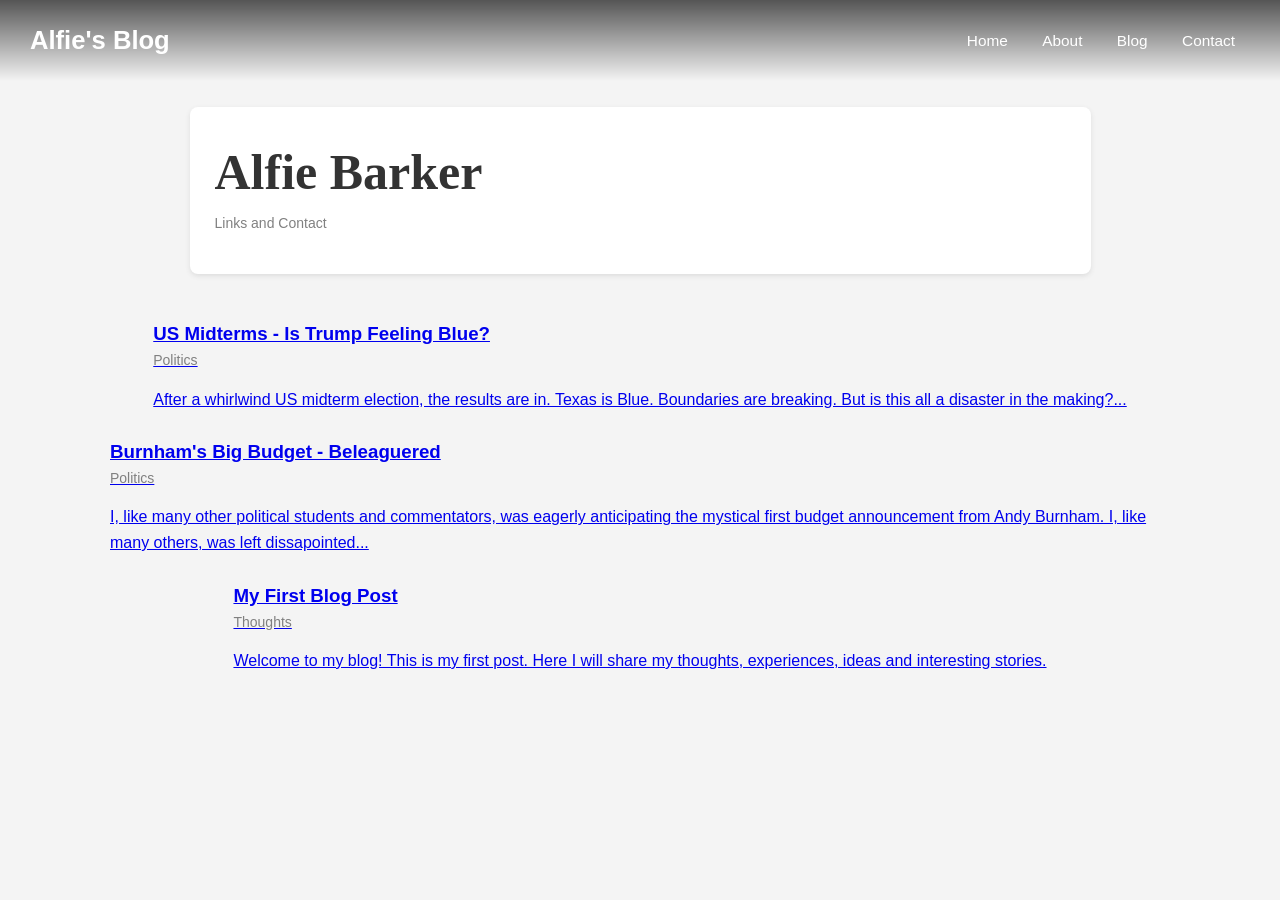
==== blog.html @ 76be7c30 "Rename Blog.html to blog.html" ====
<!DOCTYPE html>
<html lang="en">
<head>
    <meta charset="UTF-8">
    <meta name="viewport" content="width=device-width, initial-scale=1.0">
    <title>Alfie Barker - Blog List</title>
    <link rel="stylesheet" href="websitestyle.css">
</head>

<body>

<header>
<div class="hero-nav">

        <h2>Alfie's Blog</h2>

	<nav>
	  <a href="index.html">Home</a>
          <a href="about.html">About</a>
          <a href="blog.html">Blog</a>
          <a href="contact.html">Contact</a>
        </nav>
</div>
</header>
<br>
<br>
<br>
<div class="Deetscontainer">
	<article class="box1">

		<h1> Alfie Barker </h1>
		<p> Links and Contact </p>

	</article>

	
	<a href="post3.html" class="blogbox">

		<h3> US Midterms - Is Trump Feeling Blue? </h3>
		<p class="date"> Politics </p>
		<p>After a whirlwind US midterm election, the results are in. Texas is Blue. Boundaries are breaking. But is this all a disaster in the making?...</p>
	</a>

  	<a href="post2.html" class="blogbox">
		<h3> Burnham's Big Budget - Beleaguered </h3>
		<p class="date"> Politics </p>
		<p>I, like many other political students and commentators, was eagerly anticipating the mystical first budget announcement from Andy Burnham. I, like many others, was left dissapointed...</p>
	</a>

	<a href="post1.html" class="blogbox">
		<h3> My First Blog Post </h3>
		<p class="date"> Thoughts </p>
		<p>Welcome to my blog! This is my first post. Here I will share my thoughts, experiences, ideas and interesting stories.</p>
	</a>


</div>
</body>
</html>
---- websitestyle.css ----
* {
            margin: 0;
            padding: 0;
            box-sizing: border-box;
        }

        body {
            font-family: Arial, sans-serif;
            background: #f4f4f4;
            color: #333;
            line-height: 1.6;
        }

        header {
            background: white;
            color: white;
            
            text-align: center;
        }
.hero-image {
	  background-image: linear-gradient(rgba(0, 0, 0, 0.5), rgba(0, 0, 0, 0)), 
		  url("London Skyline.png");
	  background-colour: white;
	  height: 250px;
	  background-position: center;
	  background-repeat: no-repeat;
	  background-size: cover;
	  position: relative;border-radius: 0 0 25px 25px;
	  overflow: hidden;
	}
	.hero-text {
  	  text-align: center;
 	  position: absolute;
  	  top: 60%;
	  left: 50%;
	  transform: translate(-50%, -50%);
	  color: white;
	  font-family: Arial, sans-serif;
	width: 100%;
	}


	.hero-nav {
  	  position: fixed;
   	  top: 0;
  	  left: 0;
   	  width: 100%;
	  z-index: 1000;
  	  box-sizing: border-box;
  	  display: flex;
  	  justify-content: space-between;
  	  align-items: center;
  	  padding: 20px 30px;
	  background: linear-gradient(to bottom, 
	rgba(0, 0, 0, 0.65), rgba(0, 0, 0, 0));
	}

	.hero-nav h2 {
  	   color: white;
 	   font-family: Arial, sans-serif;
 	   font-size: clamp(18px, 2vw, 28px);
	}

	.hero-nav nav {
    	  background: transparent;
   	  padding: 0;
	}

	.hero-nav nav a {
   	  color: white;
   	  text-decoration: none;
  	  text-align: right;
    font-size: clamp(12px, 1.2vw, 18px);
	}

	.hero-nav nav a:hover {
   	  color: #d6c5a0;
	}

        nav {
            background: #444;
            padding: 12px;
            text-align: center;
        }

        nav a {
            color: white;
            text-decoration: none;
            margin: 0 15px;
        }

        nav a:hover {
            color: #6d41a1;
        }

        .container {
            max-width: 1100px;
            margin: 30px auto;
            padding: 0 20px;
            display: flex;
            gap: 25px;
        }

        main {
            flex: 3;
        }

.Deetscontainer {
            max-width: 1100px;
            margin: 30px auto;
            padding: 0 20px;
            display: flex;
	    flex-direction: column;
	    align-items: center;
            gap: 25px;
        }
	
	.box1 {
	  width: 85%;
	}
	
	.box1 h1 {
	 font-family: "Staatliches";
	  font-size: 50px;
          
	}

	.box1 p {
	 color: grey;
	 font-size: 14px;
         margin-bottom: 15px;
	}

	.box2 {
	   width: 85%;
   	   padding: 25px;
  	   border-radius: 8px;
	}
	
	.inner-box {
	  width: 90%;
    	  margin: 15px;
   	  padding: 15px 15px 5px 15px;
  	  background: white;
  	  border-radius: 8px;
  	  box-shadow: 0 2px 5px #cccccc;
	}

        article {
            background: white;
            padding: 25px;
            margin-bottom: 20px;
            border-radius: 8px;
            box-shadow: 0 2px 5px #ddd;
        }

        article h2 {
            color: #333;
            margin-bottom: 10px;
        }

        .date {
            color: #888;
            font-size: 14px;
            margin-bottom: 15px;
        }

        article p {
            margin-bottom: 15px;
        }

        .read-more {
            display: inline-block;
            background: #333;
            color: white;
            padding: 8px 15px;
            text-decoration: none;
            border-radius: 4px;
        }

        .read-more:hover {
            background: #6d41a1;
        }

        aside {
			position: sticky;
			top: 75px;
            flex: 1;
            background: white;
            padding: 20px;
            border-radius: 8px;
            height: fit-content;
        }

        aside h3 {
            margin-bottom: 10px;
        }

        aside ul {
            list-style: none;
        }

        aside li {
            padding: 8px 0;
            border-bottom: 1px solid #eee;
        }

        aside a {
            color: #333;
            text-decoration: none;
        }
/* style for specific blog pages */
		.content {
            max-width: 800px;
            margin: 40px auto;
            background: white;
            padding: 35px;
            border-radius: 8px;
		}

		.date {
            color: gray;
            font-size: 14px;
        }

        .back {
            display: inline-block;
            background: #333;
            color: white;
            text-decoration: none;
            padding: 10px 18px;
            border-radius: 5px;
            margin-top: 20px;
        }

        .back:hover {
            background: #9500ff;
        }
/* end of specific blog page style commands */

        footer {
            background: #333;
            color: white;
            text-align: center;
            padding: 20px;
            margin-top: 30px;
        }

        @media (max-width: 700px) {
            .container {
                flex-direction: column;
			.hero-nav {
        		padding: 15px;
            }

            nav a {
                display: inline-block;
                margin: 5px;
            }
        }
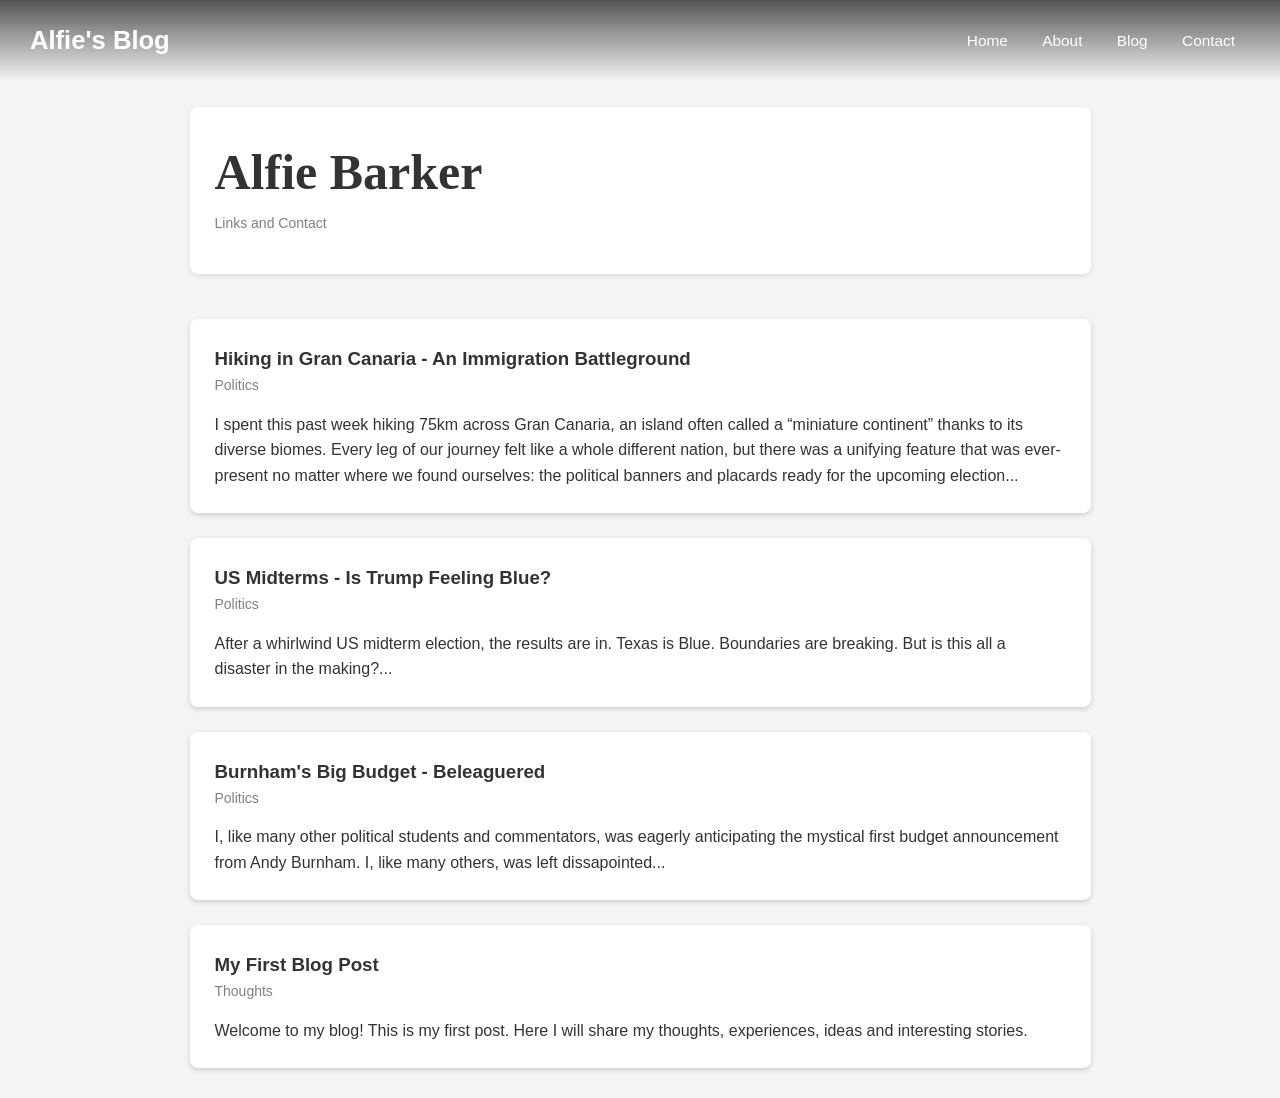
==== commit f88e36a8: "Add new blog post" ====
--- a/blog.html
+++ b/blog.html
@@ -33,6 +33,12 @@
 
 	</article>
 
+	<a href="post4.html" class="blogbox">
+
+		<h3> Hiking in Gran Canaria - An Immigration Battleground </h3>
+		<p class="date"> Politics </p>
+		<p>I spent this past week hiking 75km across Gran Canaria, an island often called a “miniature continent” thanks to its diverse biomes. Every leg of our journey felt like a whole different nation, but there was a unifying feature that was ever-present no matter where we found ourselves: the political banners and placards ready for the upcoming election...</p>
+	</a>
 	
 	<a href="post3.html" class="blogbox">
 
--- a/websitestyle.css
+++ b/websitestyle.css
@@ -146,6 +146,22 @@
   	  border-radius: 8px;
   	  box-shadow: 0 2px 5px #cccccc;
 	}
+	.blogbox {
+    	 display: block;
+    	 width: 85%;
+   	 background: white;
+   	 padding: 25px;
+   	 border-radius: 8px;
+   	 text-decoration: none;
+   	 color: inherit;
+   	 transition: background 0.3s ease;
+	 box-shadow: 0 2px 5px #cccccc;
+	 }
+
+	.blogbox:hover {
+   	 background: #DDD7CC;
+   	 cursor: pointer;
+	}
 
         article {
             background: white;
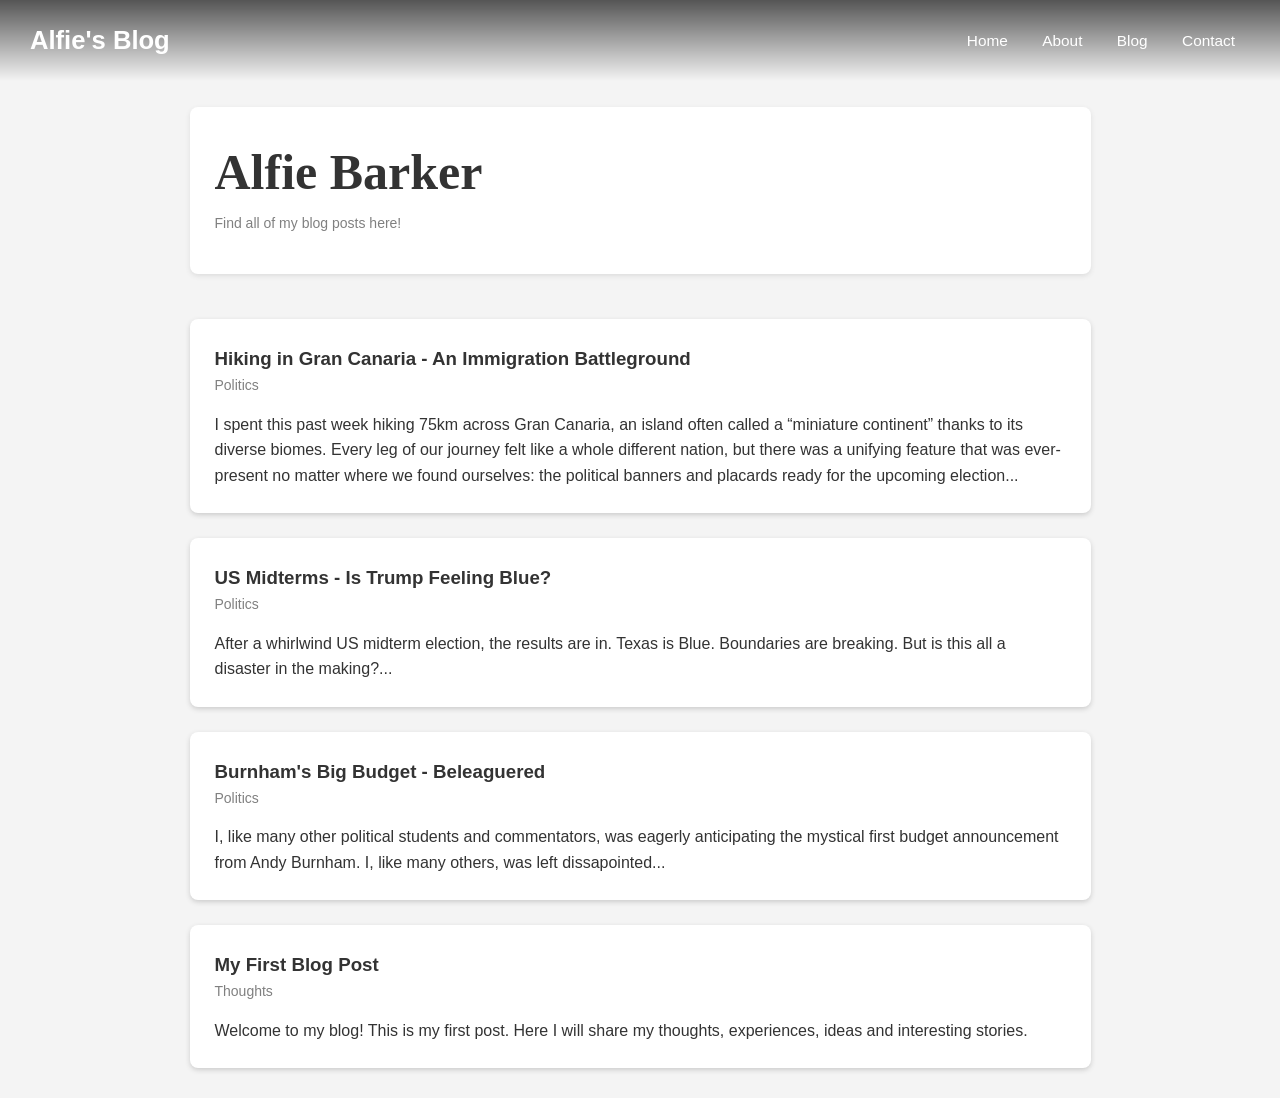
==== commit 467a170d: "Update blog introduction text" ====
--- a/blog.html
+++ b/blog.html
@@ -29,7 +29,7 @@
 	<article class="box1">
 
 		<h1> Alfie Barker </h1>
-		<p> Links and Contact </p>
+		<p> Find all of my blog posts here! </p>
 
 	</article>
 
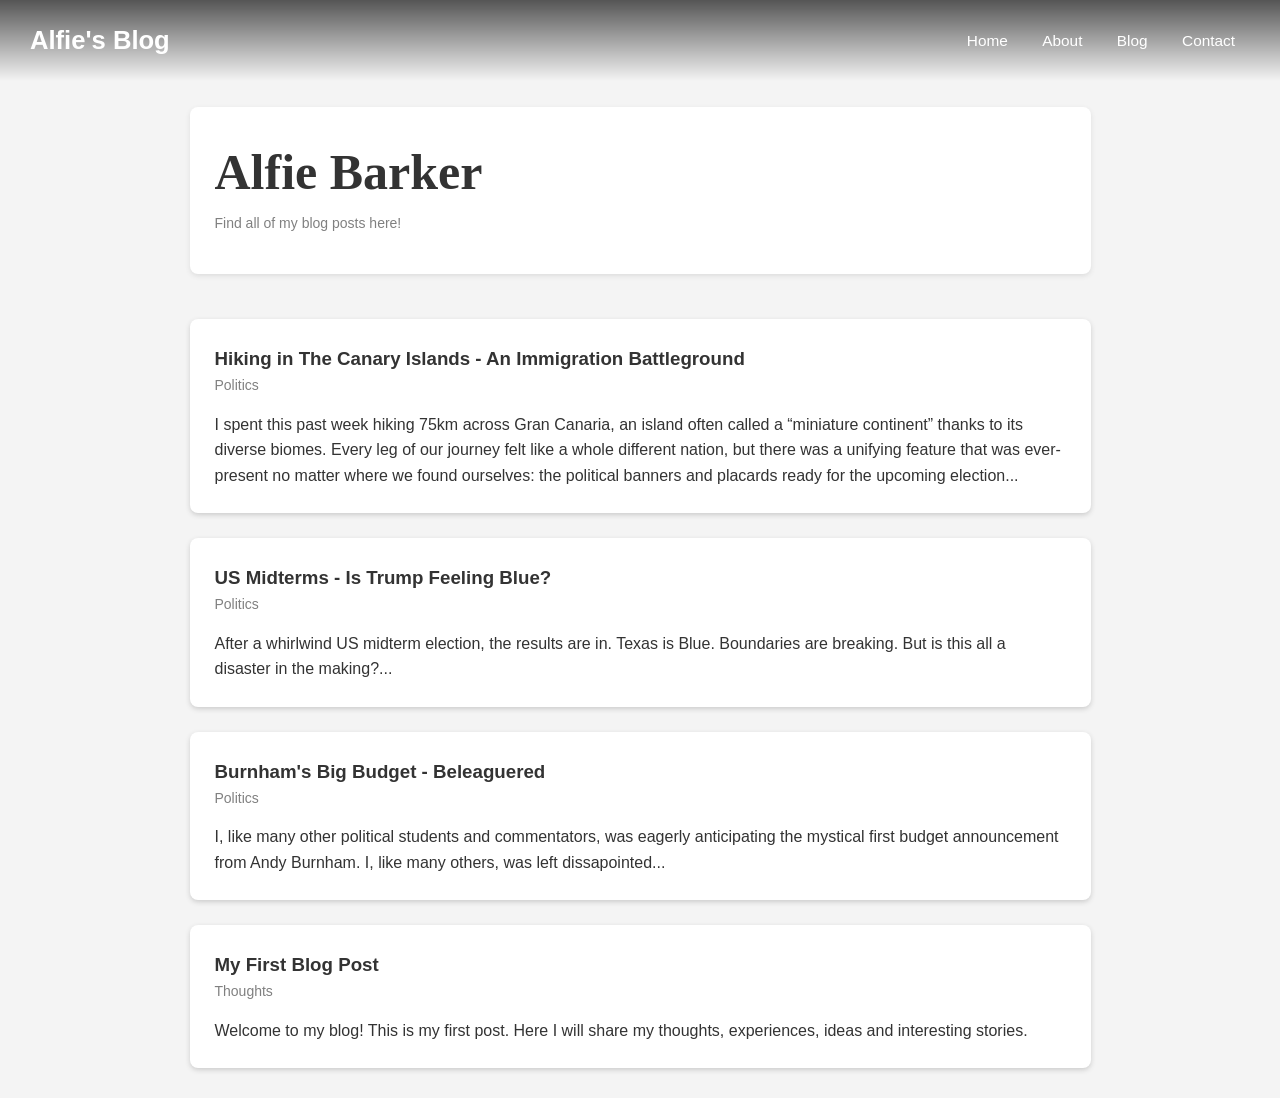
==== commit 79e28cfd: "Update blog post title to reflect location change" ====
--- a/blog.html
+++ b/blog.html
@@ -35,7 +35,7 @@
 
 	<a href="post4.html" class="blogbox">
 
-		<h3> Hiking in Gran Canaria - An Immigration Battleground </h3>
+		<h3> Hiking in The Canary Islands - An Immigration Battleground </h3>
 		<p class="date"> Politics </p>
 		<p>I spent this past week hiking 75km across Gran Canaria, an island often called a “miniature continent” thanks to its diverse biomes. Every leg of our journey felt like a whole different nation, but there was a unifying feature that was ever-present no matter where we found ourselves: the political banners and placards ready for the upcoming election...</p>
 	</a>
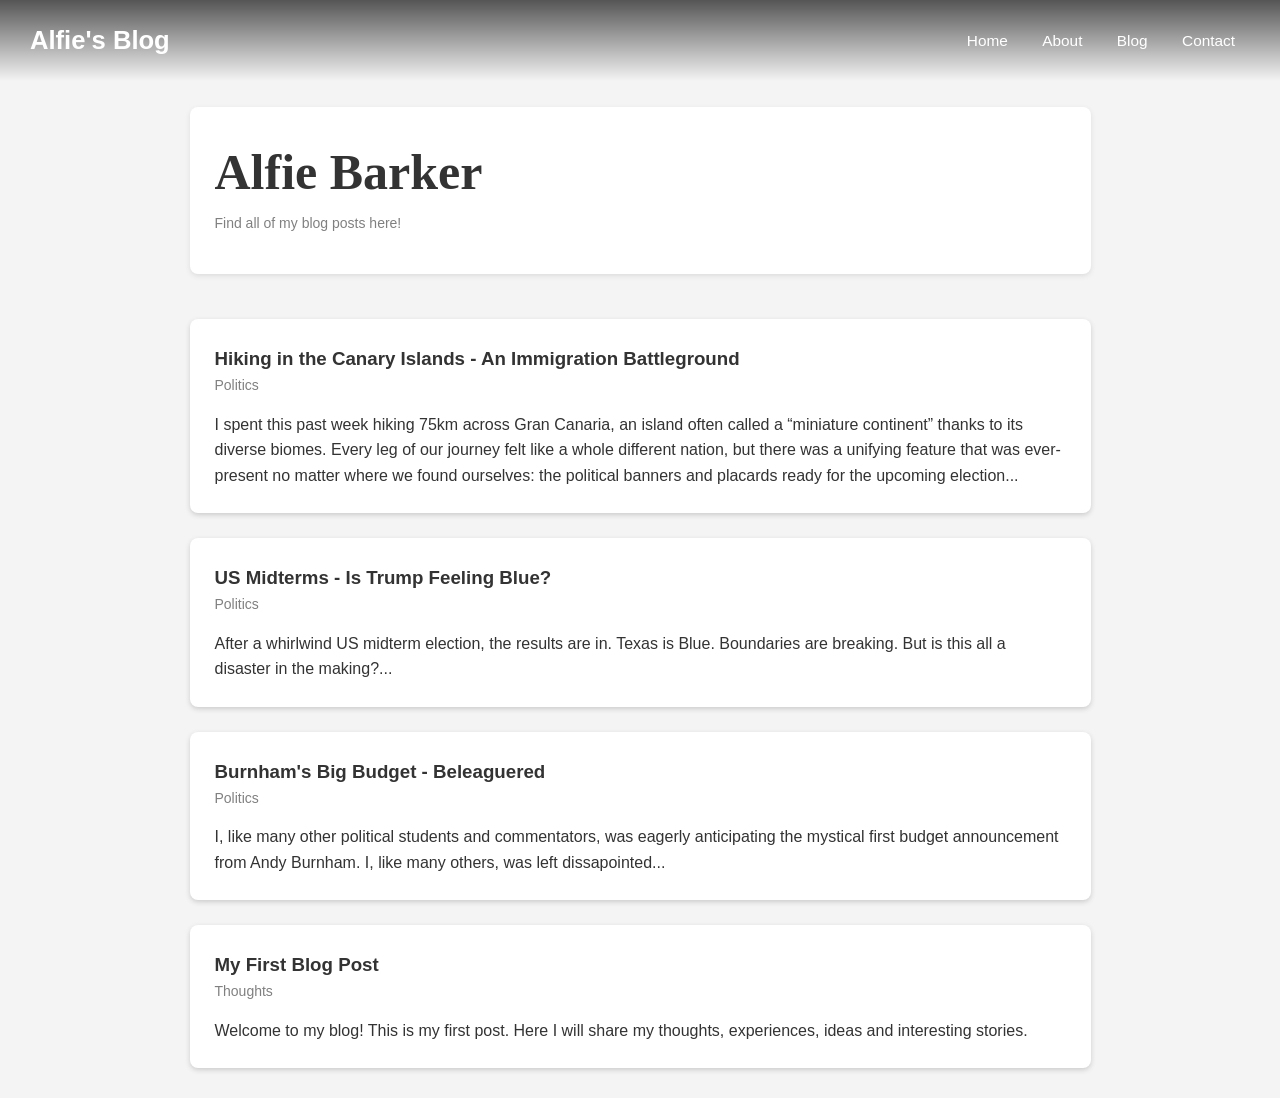
==== commit 14868a81: "Fix capitalization in blog post title" ====
--- a/blog.html
+++ b/blog.html
@@ -35,7 +35,7 @@
 
 	<a href="post4.html" class="blogbox">
 
-		<h3> Hiking in The Canary Islands - An Immigration Battleground </h3>
+		<h3> Hiking in the Canary Islands - An Immigration Battleground </h3>
 		<p class="date"> Politics </p>
 		<p>I spent this past week hiking 75km across Gran Canaria, an island often called a “miniature continent” thanks to its diverse biomes. Every leg of our journey felt like a whole different nation, but there was a unifying feature that was ever-present no matter where we found ourselves: the political banners and placards ready for the upcoming election...</p>
 	</a>
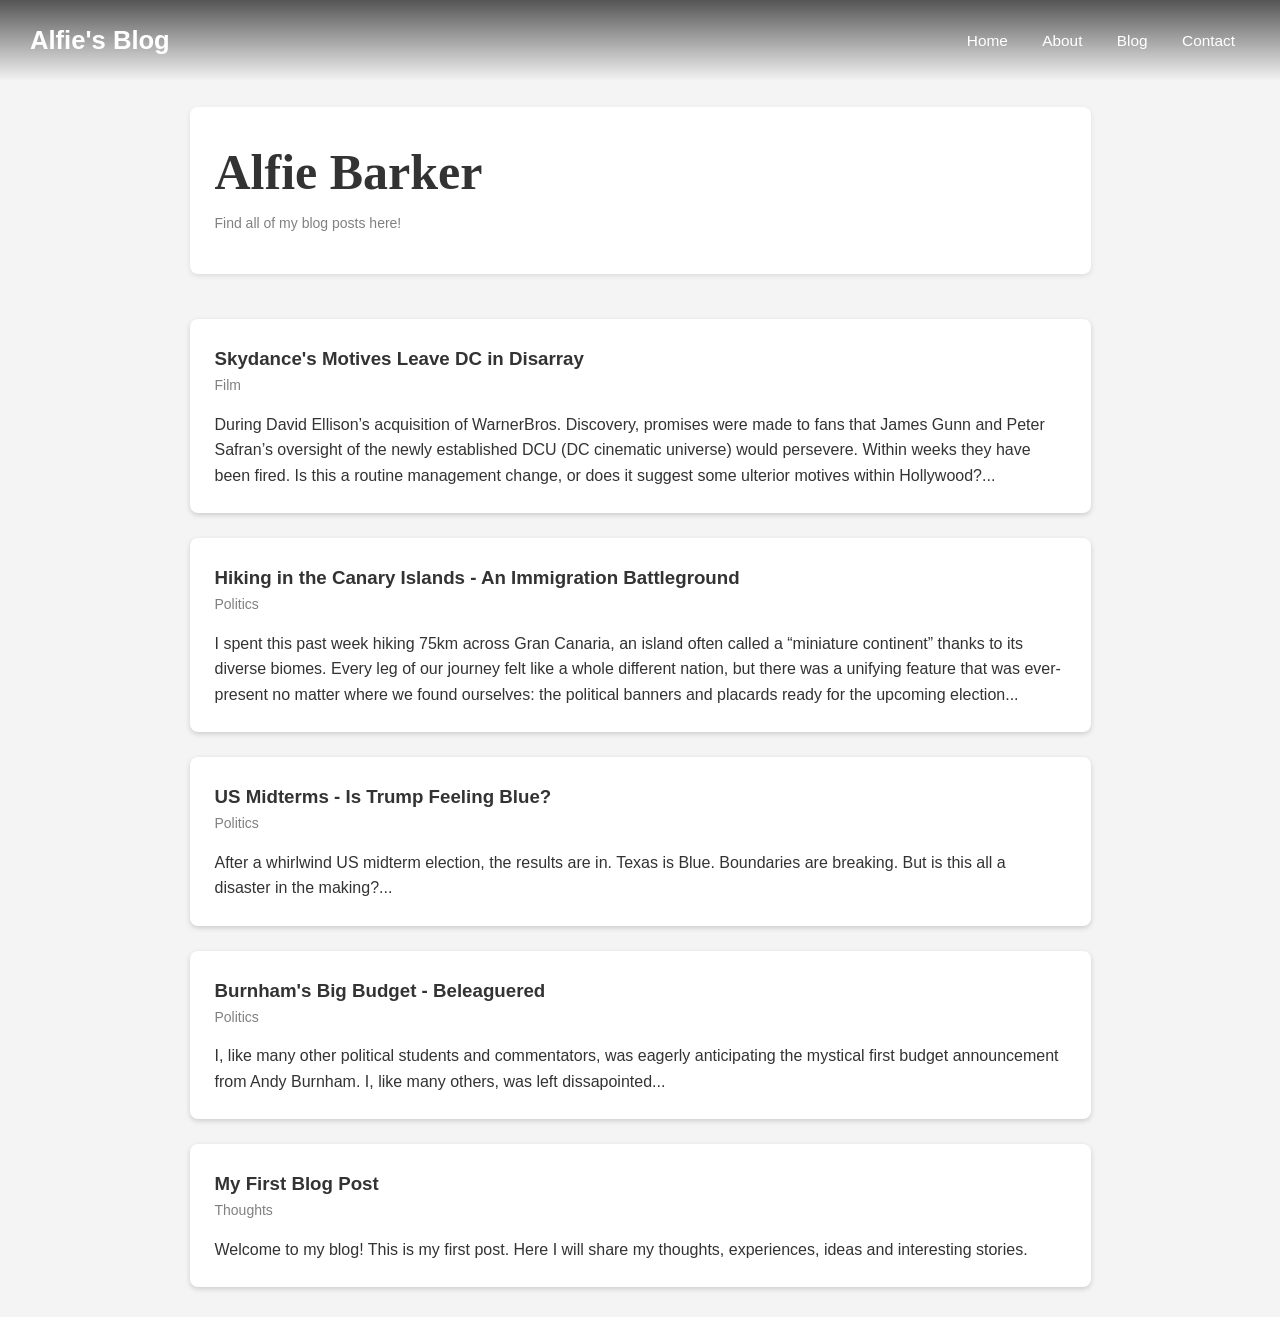
==== commit 261c3e06: "Add new blog post on Skydance's motives Added a new blog post about Skydance's motives in DC." ====
--- a/blog.html
+++ b/blog.html
@@ -32,7 +32,14 @@
 		<p> Find all of my blog posts here! </p>
 
 	</article>
+	
+	<a href="post5.html" class="blogbox">
 
+		<h3> Skydance's Motives Leave DC in Disarray </h3>
+		<p class="date"> Film </p>
+		<p>During David Ellison’s acquisition of WarnerBros. Discovery, promises were made to fans that James Gunn and Peter Safran’s oversight of the newly established DCU (DC cinematic universe) would persevere. Within weeks they have been fired. Is this a routine management change, or does it suggest some ulterior motives within Hollywood?...</p>
+	</a>
+	
 	<a href="post4.html" class="blogbox">
 
 		<h3> Hiking in the Canary Islands - An Immigration Battleground </h3>
